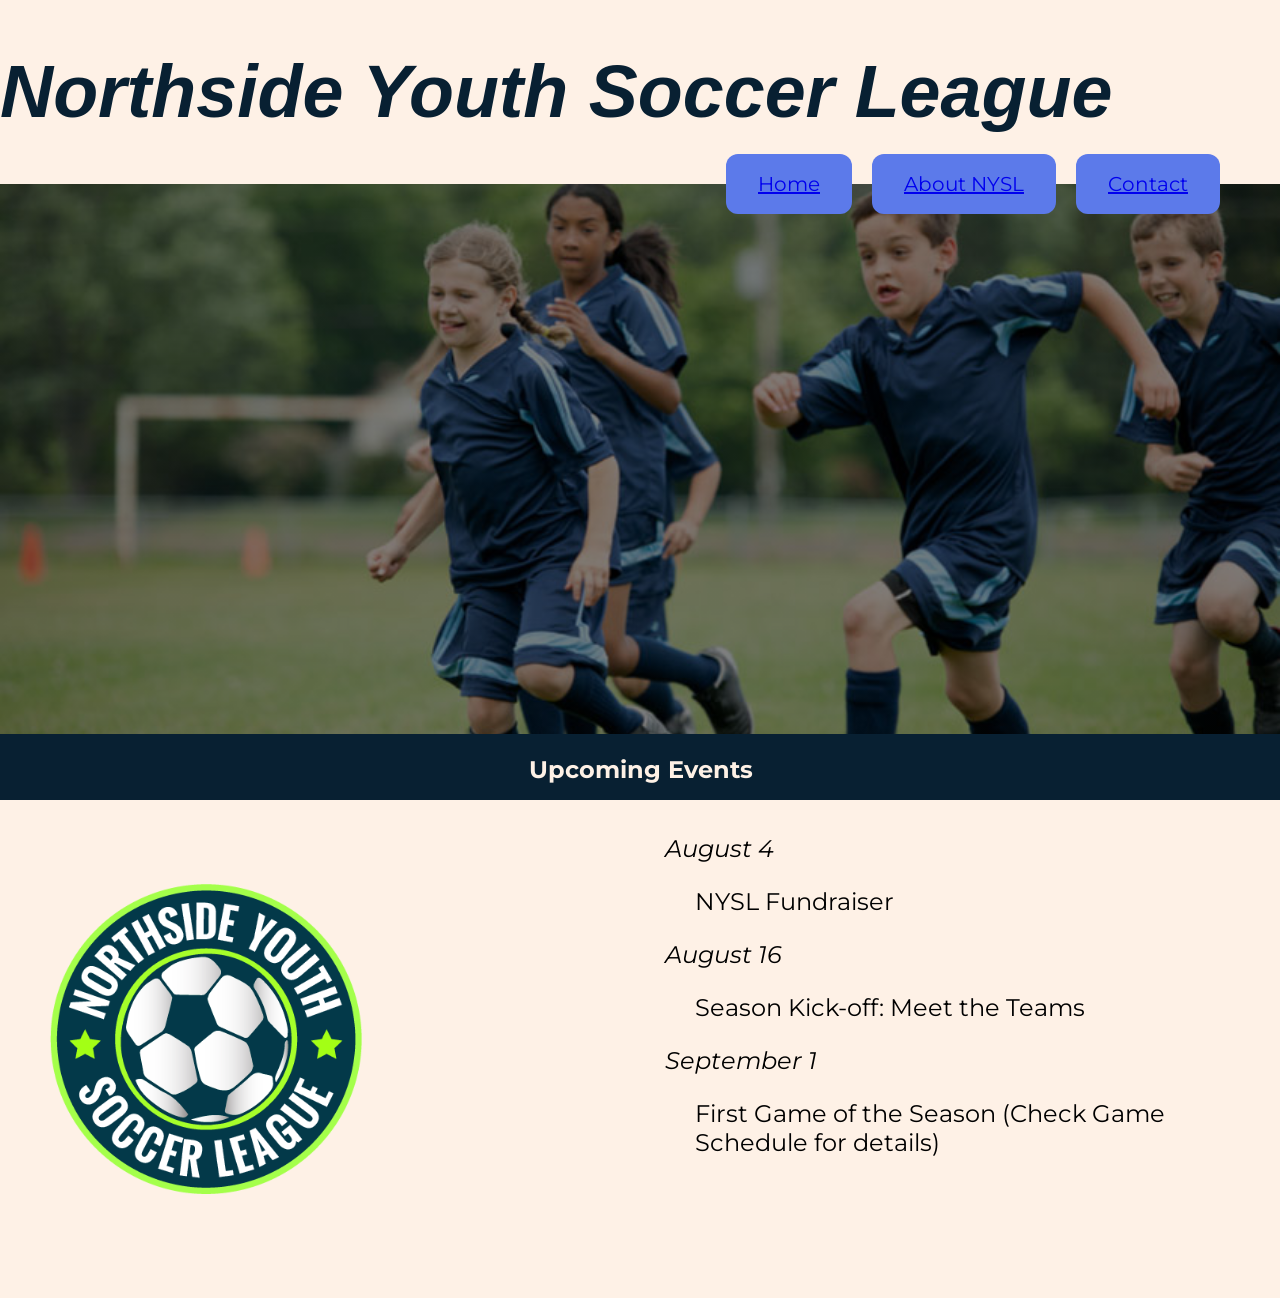
==== index.html @ 237d8bb2 "Working on bottom container on home page" ====
<!DOCTYPE html>
<html dir="ltr" lang="en">
<head>
    <meta charset="utf-8">
    <meta content="width=device-width, initial-scale=1.0" name="viewport">

    <link href="https://fonts.googleapis.com" rel="preconnect">
    <link crossorigin href="https://fonts.gstatic.com" rel="preconnect">
    <link href="https://fonts.googleapis.com/css2?family=Montserrat:ital,wght@0,100;0,500;1,500&display=swap"
          rel="stylesheet">
    <link href="stylesheets/styles.css" rel="stylesheet">
    <link href="stylesheets/home.css" rel="stylesheet">

    <title>Home</title>
</head>
<body>
<div id="header">
    <h1><em>Northside Youth Soccer League</em></h1>
</div>
<div class="top-container">
    <div id="navbar">
        <button><a class="nav-element" href="index.html">Home</a></button>
        <button><a class="nav-element" href="about.html">About NYSL</a></button>
        <button><a class="nav-element" href="contact.html">Contact</a></button>
    </div>
    <div class="event-header">
        <h2>Upcoming Events</h2>
    </div>
</div>
<div class="bottom-container">
    <div>
        <img id="logo" alt="logo" src="Assets/images/nysl_logo.png">
    </div>
    <div class="events">
        <div class="event-content">
            <em>August 4</em>
            <p>NYSL Fundraiser</p>
            <em>August 16</em>
            <p>Season Kick-off: Meet the Teams</p>
            <em>September 1</em>
            <p>First Game of the Season (Check Game Schedule for details)</p>
        </div>
    </div>
</div>
</body>
</html>
---- stylesheets/styles.css ----
html {
    font-family: 'Montserrat', sans-serif;
}

body {
    padding: 0px;
    margin: 0px;
    background-color: #FEF1E6;
}

.top-container {
    background-image: linear-gradient(rgba(0, 0, 0, 0.5), rgba(0, 0, 0, 0.5)), url("../Assets/images/design2_image1.jpeg");
    background-position: top;
    background-repeat: no-repeat;
    background-size: cover;
    position: relative;
    height: 600px;
}

#header {
    padding: 0px;
    font-family: 'Montserrat 500', sans-serif;
    font-size: 2.3rem;
    color: #082032;
}


#navbar {
    display: flex;
    justify-content: flex-end;
    margin-right: 50px;
}

.nav-element {
    font-family: 'Montserrat', sans-serif;
}

button {
    margin: -30px 10px;
    background-color: #5C7AEA;
    border: none;
    color: white;
    padding: 10px 32px;
    text-align: center;
    text-decoration: none;
    display: inline-block;
    font-size: 20px;
    border-radius: 12px;
    transition-duration: 0.4s;
}

button:hover {
    box-shadow: 0 12px 16px 0 rgba(0, 0, 0, 0.24), 0 17px 50px 0 rgba(0, 0, 0, 0.19);
}

.event-header {
    height: 4rem;
    width: 100%;
    color: #FEF1E6;
    text-align: center;
    margin-top: 550px;
    background-color: #082032;
    padding: 1px;
}
---- stylesheets/home.css ----
.bottom-container {
    margin: 50px auto 50px auto;
    display: flex;
    justify-content: flex-start;
}

#logo {
    width: 70%;
    margin: 50px 100px 50px 50px;
}

.events {
    margin-left: 220px;
    font-size: 1.5rem;
}

p {
    padding-left: 30px;
}
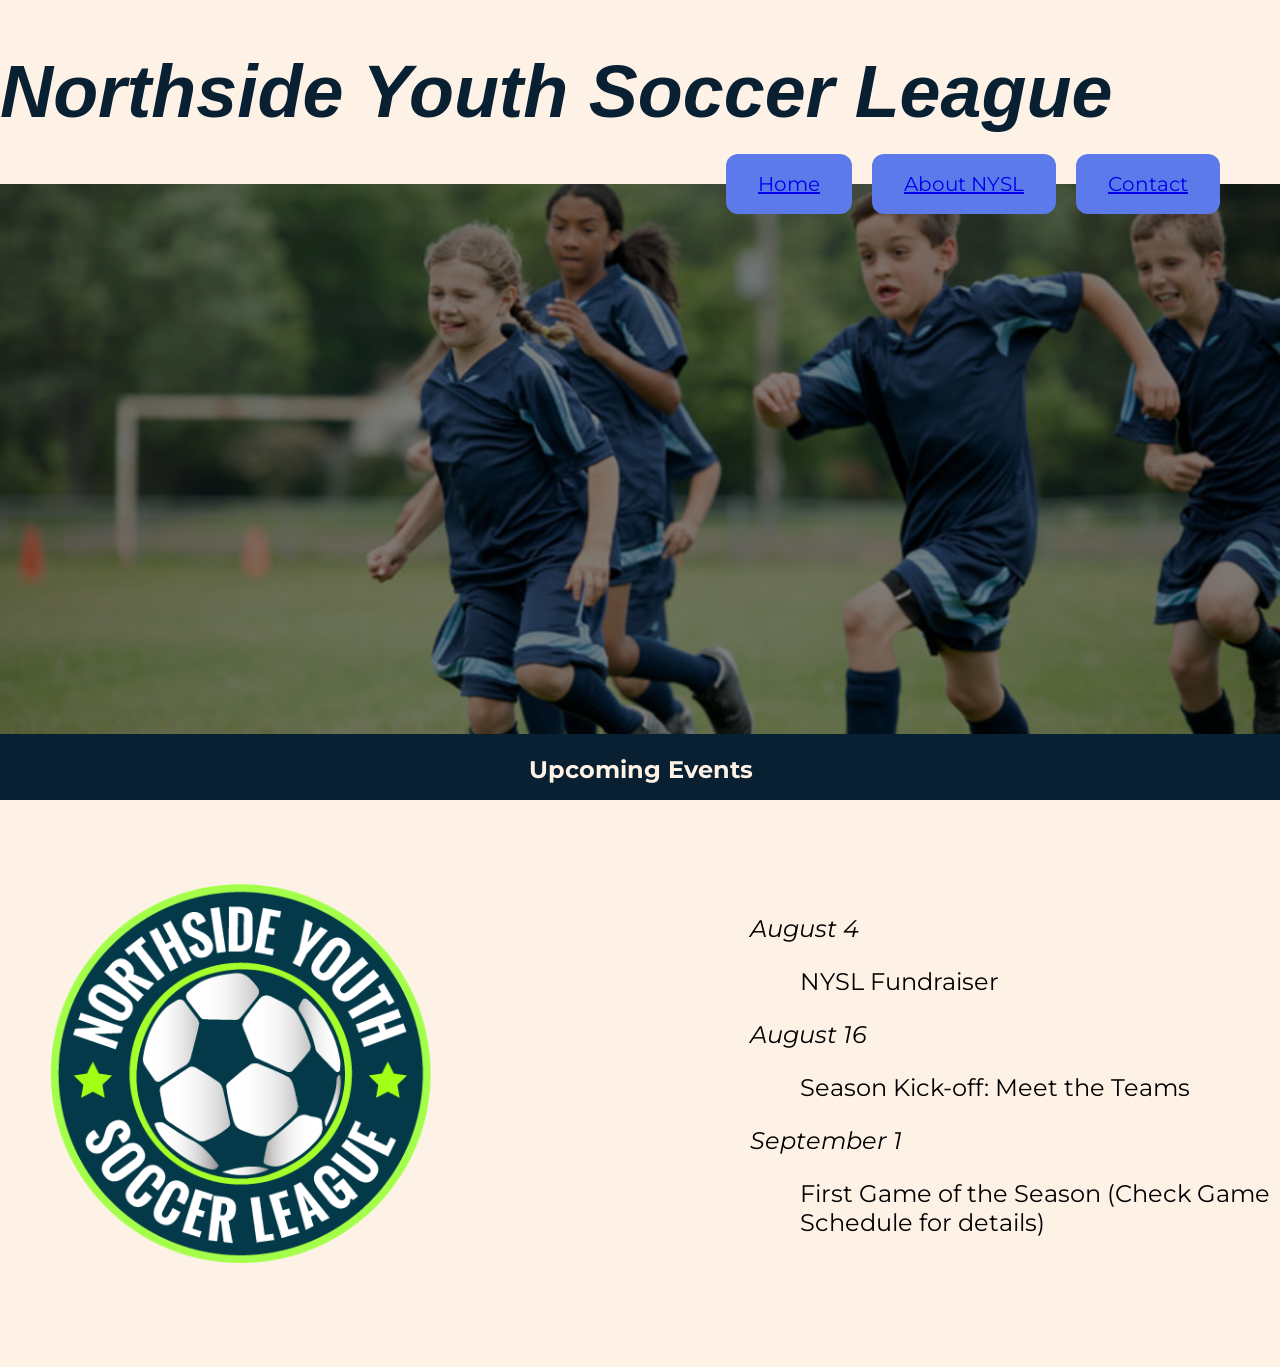
==== commit 871c51a6: "now pushing right directory. about page finished" ====
--- a/index.html
+++ b/index.html
@@ -14,7 +14,7 @@
     <title>Home</title>
 </head>
 <body>
-<div id="header">
+<div class="header">
     <h1><em>Northside Youth Soccer League</em></h1>
 </div>
 <div class="top-container">
--- a/stylesheets/styles.css
+++ b/stylesheets/styles.css
@@ -17,7 +17,7 @@
     height: 600px;
 }
 
-#header {
+.header {
     padding: 0px;
     font-family: 'Montserrat 500', sans-serif;
     font-size: 2.3rem;
--- a/stylesheets/home.css
+++ b/stylesheets/home.css
@@ -10,10 +10,12 @@
 }
 
 .events {
-    margin-left: 220px;
+    position: absolute;
+    padding-top: 80px;
+    margin-left: 750px;
     font-size: 1.5rem;
 }
 
 p {
-    padding-left: 30px;
+    padding-left: 50px;
 }
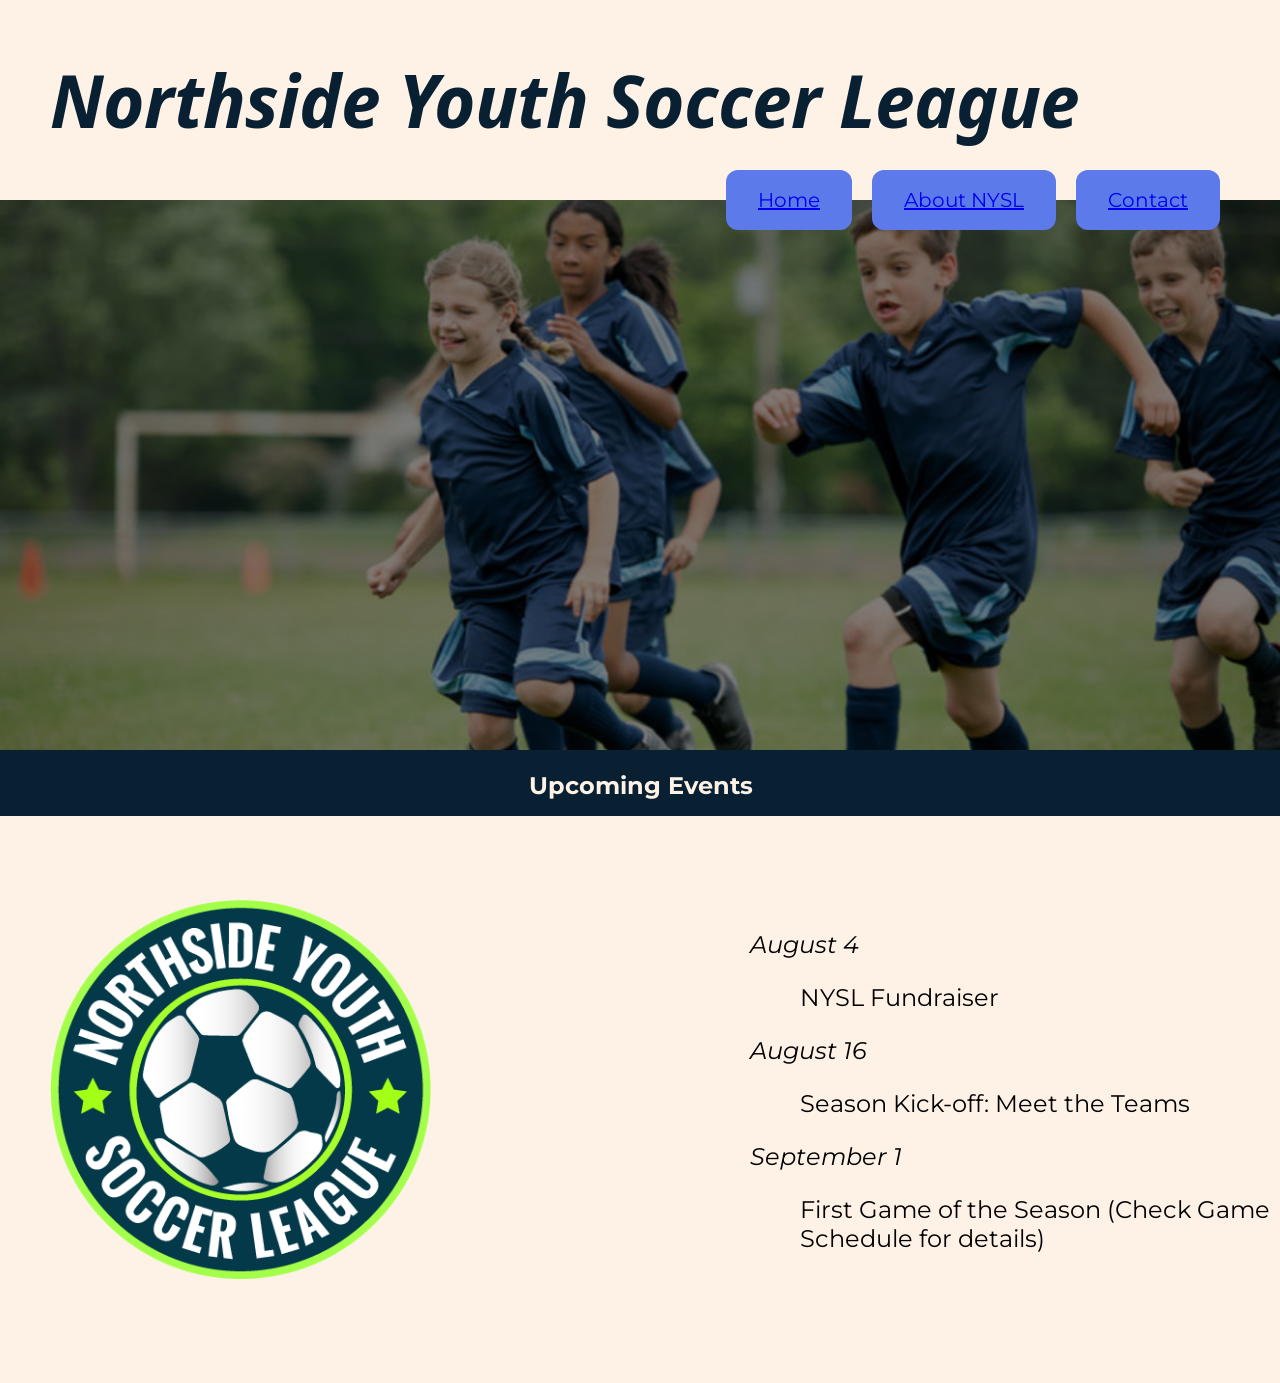
==== commit c132d1d0: "Changed Header font and syled button hover" ====
--- a/index.html
+++ b/index.html
@@ -8,6 +8,9 @@
     <link crossorigin href="https://fonts.gstatic.com" rel="preconnect">
     <link href="https://fonts.googleapis.com/css2?family=Montserrat:ital,wght@0,100;0,500;1,500&display=swap"
           rel="stylesheet">
+    <link rel="preconnect" href="https://fonts.googleapis.com">
+    <link rel="preconnect" href="https://fonts.gstatic.com" crossorigin>
+    <link href="https://fonts.googleapis.com/css2?family=Noto+Sans+Display:ital,wght@1,900&display=swap" rel="stylesheet">
     <link href="stylesheets/styles.css" rel="stylesheet">
     <link href="stylesheets/home.css" rel="stylesheet">
 
@@ -29,7 +32,7 @@
 </div>
 <div class="bottom-container">
     <div>
-        <img id="logo" alt="logo" src="Assets/images/nysl_logo.png">
+        <img alt="logo" id="logo" src="Assets/images/nysl_logo.png">
     </div>
     <div class="events">
         <div class="event-content">
--- a/stylesheets/styles.css
+++ b/stylesheets/styles.css
@@ -19,9 +19,10 @@
 
 .header {
     padding: 0px;
-    font-family: 'Montserrat 500', sans-serif;
+    font-family: 'Noto Sans Display', sans-serif;
     font-size: 2.3rem;
     color: #082032;
+    padding-left: 50px;
 }
 
 
@@ -51,6 +52,7 @@
 
 button:hover {
     box-shadow: 0 12px 16px 0 rgba(0, 0, 0, 0.24), 0 17px 50px 0 rgba(0, 0, 0, 0.19);
+    background-color: #A4FF4A;
 }
 
 .event-header {
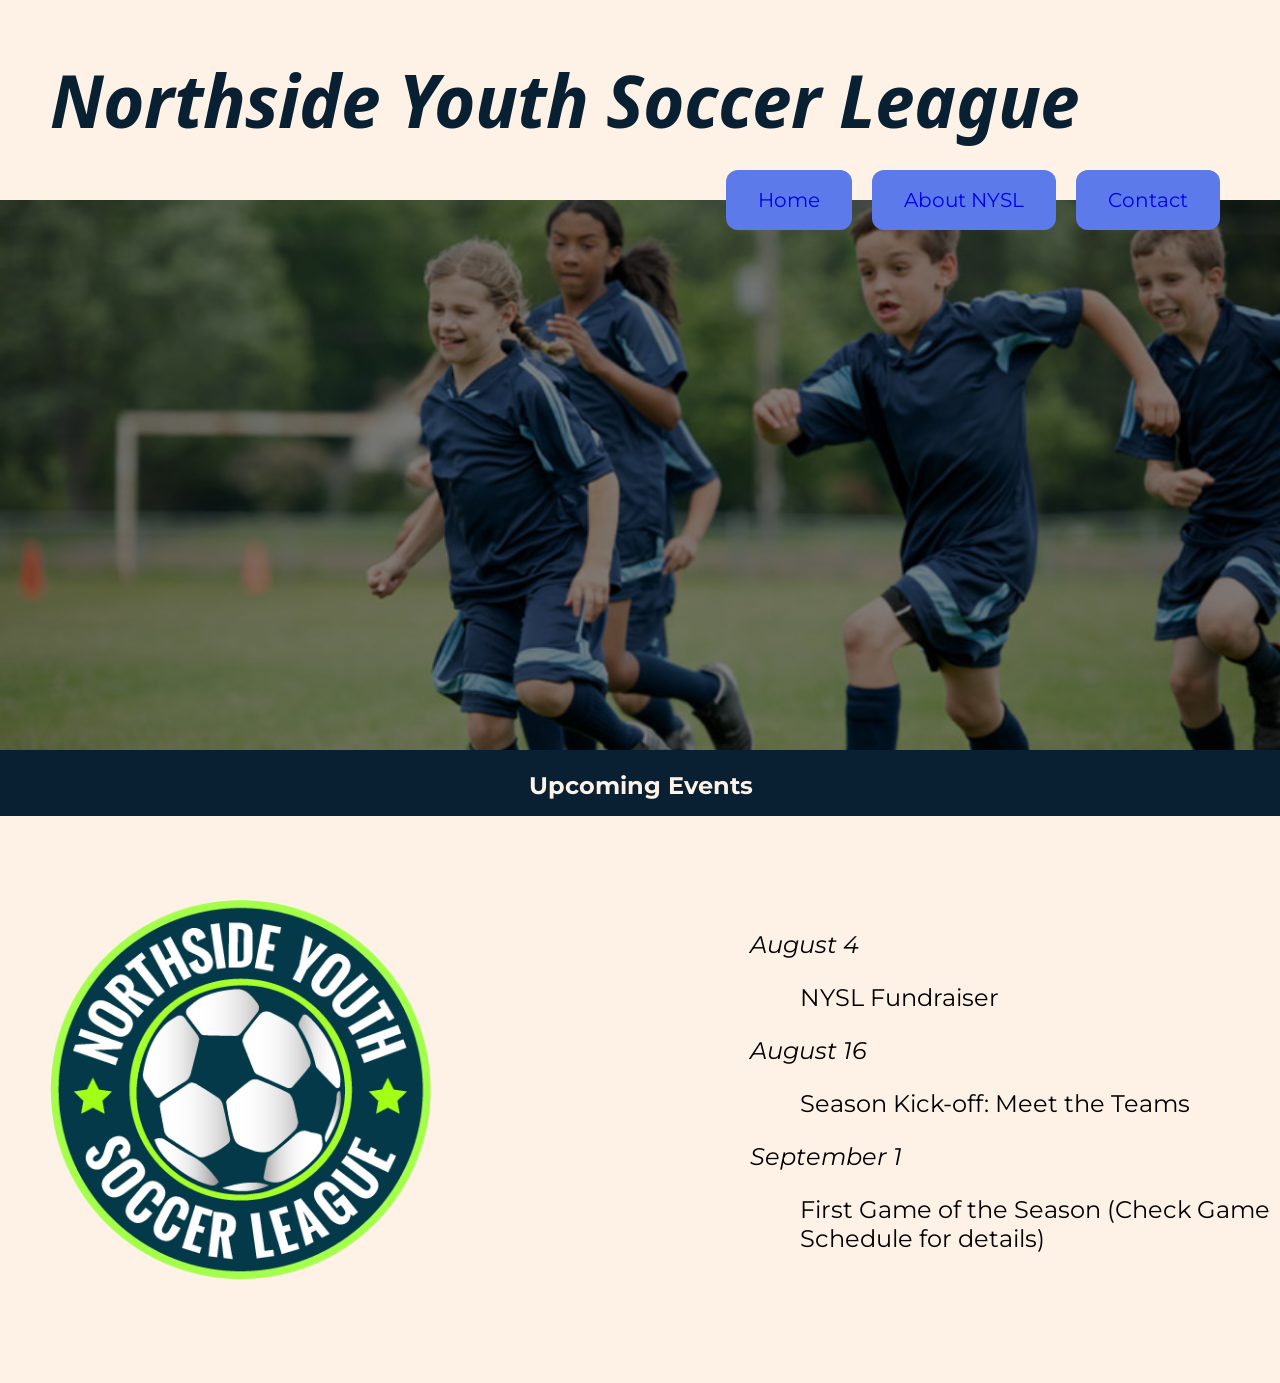
==== commit d23874cd: "Removed underlines of links" ====
--- a/index.html
+++ b/index.html
@@ -17,6 +17,7 @@
     <title>Home</title>
 </head>
 <body>
+<STYLE>A {text-decoration: none;} </STYLE>
 <div class="header">
     <h1><em>Northside Youth Soccer League</em></h1>
 </div>
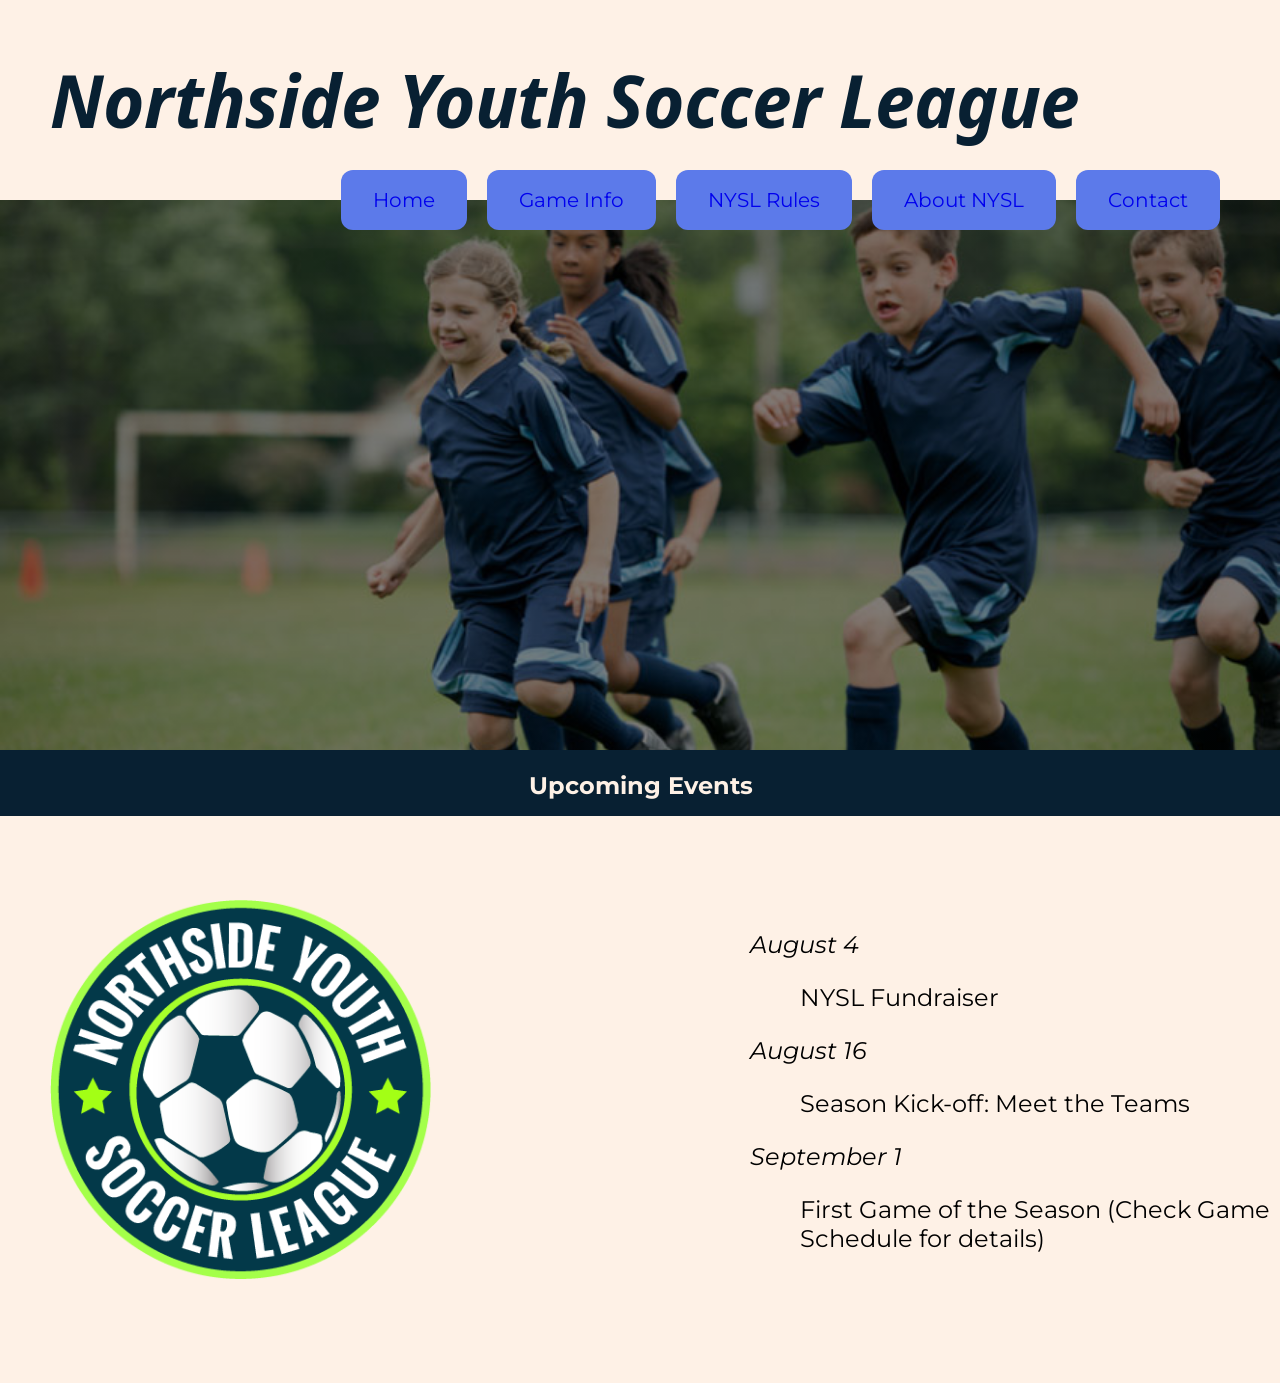
==== commit 2bb7d995: "Now finished." ====
--- a/index.html
+++ b/index.html
@@ -24,6 +24,8 @@
 <div class="top-container">
     <div id="navbar">
         <button><a class="nav-element" href="index.html">Home</a></button>
+        <button><a class="nav-element" href="info.html">Game Info</a></button>
+        <button><a class="nav-element" href="rules.html">NYSL Rules</a></button>
         <button><a class="nav-element" href="about.html">About NYSL</a></button>
         <button><a class="nav-element" href="contact.html">Contact</a></button>
     </div>
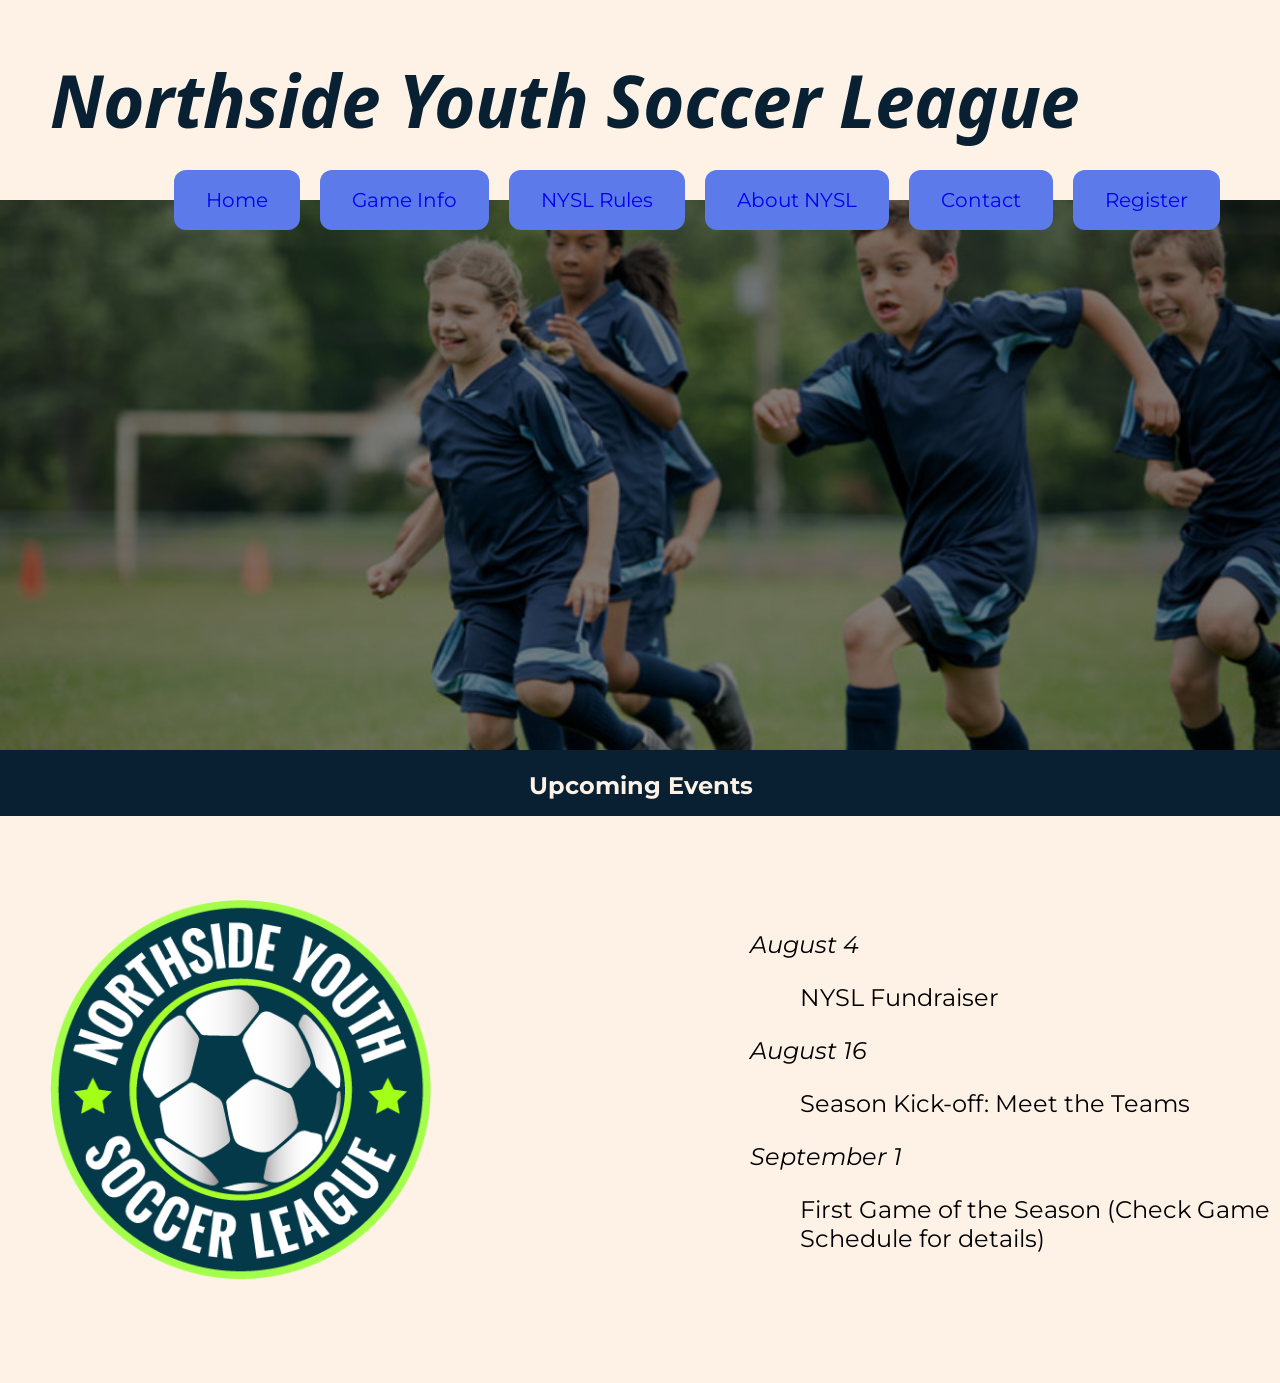
==== commit d5095d49: "Linked registration site" ====
--- a/index.html
+++ b/index.html
@@ -28,6 +28,7 @@
         <button><a class="nav-element" href="rules.html">NYSL Rules</a></button>
         <button><a class="nav-element" href="about.html">About NYSL</a></button>
         <button><a class="nav-element" href="contact.html">Contact</a></button>
+        <button><a class="nav-element" href="registration.html">Register</a></button>
     </div>
     <div class="event-header">
         <h2>Upcoming Events</h2>
